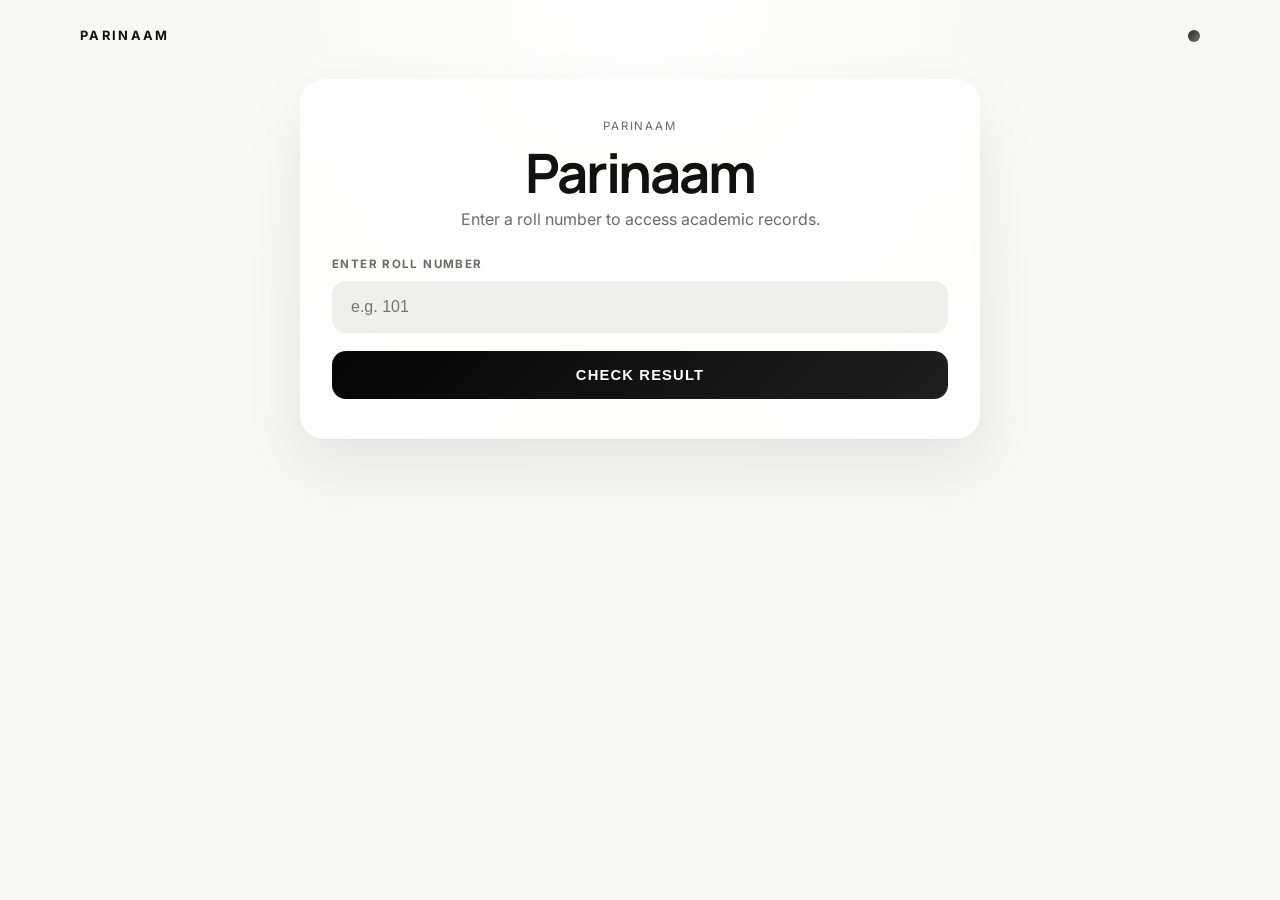
==== index.html @ 61f03b89 "Add static result checker site Made-with: Cursor" ====
<!DOCTYPE html>
<html lang="en">
<head>
  <meta charset="UTF-8">
  <meta name="viewport" content="width=device-width, initial-scale=1.0">
  <title>Parinaam</title>
  <link rel="preconnect" href="https://fonts.googleapis.com">
  <link rel="preconnect" href="https://fonts.gstatic.com" crossorigin>
  <link href="https://fonts.googleapis.com/css2?family=Inter:wght@400;500;600;700&family=Manrope:wght@600;700;800&display=swap" rel="stylesheet">
  <link rel="stylesheet" href="style.css">
</head>
<body>
  <!-- Top branding area -->
  <header class="top-bar">
    <p class="brand-name">Parinaam</p>
    <p class="brand-dot"></p>
  </header>

  <!-- Main wrapper keeps the layout centered -->
  <main class="page-wrapper">
    <!-- Search card -->
    <section class="search-card">
      <p class="eyebrow">Parinaam</p>
      <h1>Parinaam</h1>
      <p class="intro-text">Enter a roll number to access academic records.</p>

      <div class="input-group">
        <label for="rollNumber">Enter Roll Number</label>
        <input
          type="text"
          id="rollNumber"
          placeholder="e.g. 101"
          autocomplete="off"
        >
      </div>

      <button id="checkResultBtn">Check Result</button>
    </section>
  </main>

  <script src="script.js"></script>
</body>
</html>
---- style.css ----
/* Basic reset for better consistency */
* {
  margin: 0;
  padding: 0;
  box-sizing: border-box;
}

/* Simple color variables make the file easier to edit later */
:root {
  --background: #f6f6f4;
  --surface: #ffffff;
  --surface-soft: #efefec;
  --surface-muted: #e8e8e4;
  --text-main: #111111;
  --text-soft: #6b6b66;
  --shadow: 0 24px 60px rgba(17, 17, 17, 0.08);
  --pass: #1b7f46;
  --fail: #c43c2f;
}

/* Page background and alignment */
body {
  min-height: 100vh;
  font-family: "Inter", sans-serif;
  background:
    radial-gradient(circle at top, rgba(255, 255, 255, 0.95), rgba(246, 246, 244, 0.9) 45%),
    linear-gradient(180deg, #fcfcfb, var(--background));
  color: var(--text-main);
  padding: 28px 18px 48px;
}

/* Header styles */
.top-bar {
  width: min(1120px, 100%);
  margin: 0 auto 36px;
  display: flex;
  justify-content: space-between;
  align-items: center;
}

.brand-name {
  font-size: 0.8rem;
  letter-spacing: 0.18em;
  text-transform: uppercase;
  font-weight: 700;
}

.brand-dot {
  width: 12px;
  height: 12px;
  border-radius: 50%;
  background: linear-gradient(135deg, #111111, #666666);
  opacity: 0.9;
}

/* Wrapper gives full width control */
.page-wrapper {
  width: min(1120px, 100%);
  margin: 0 auto;
  display: flex;
  flex-direction: column;
  gap: 34px;
}

.result-shell {
  display: grid;
  gap: 24px;
}

.result-shell-head {
  display: flex;
  justify-content: space-between;
  align-items: flex-end;
  gap: 16px;
}

.result-page-title {
  font-family: "Manrope", sans-serif;
  font-size: clamp(2rem, 5vw, 3.6rem);
  letter-spacing: -0.05em;
  line-height: 1;
}

/* Search card on top */
.search-card {
  width: min(680px, 100%);
  margin: 0 auto;
  background: rgba(255, 255, 255, 0.78);
  backdrop-filter: blur(16px);
  border-radius: 24px;
  padding: 40px 32px;
  box-shadow: var(--shadow);
  text-align: center;
}

.eyebrow {
  font-size: 0.72rem;
  letter-spacing: 0.16em;
  text-transform: uppercase;
  color: var(--text-soft);
  margin-bottom: 12px;
}

.search-card h1 {
  font-family: "Manrope", sans-serif;
  font-size: clamp(2rem, 5vw, 3.4rem);
  letter-spacing: -0.04em;
  line-height: 1;
  margin-bottom: 10px;
}

.intro-text {
  color: var(--text-soft);
  margin-bottom: 28px;
}

/* Label and input spacing */
.input-group {
  display: flex;
  flex-direction: column;
  gap: 10px;
  margin-bottom: 18px;
  text-align: left;
}

.input-group label {
  font-size: 0.72rem;
  text-transform: uppercase;
  letter-spacing: 0.12em;
  color: var(--text-soft);
  font-weight: 700;
}

/* Input field styling */
.input-group input {
  padding: 16px 18px;
  border: 1px solid transparent;
  background: var(--surface-soft);
  border-radius: 14px;
  font-size: 1rem;
  outline: none;
  transition: background-color 0.3s ease, border-color 0.3s ease, box-shadow 0.3s ease;
}

.input-group input:focus {
  background: var(--surface);
  border-color: rgba(17, 17, 17, 0.18);
  box-shadow: 0 0 0 5px rgba(17, 17, 17, 0.05);
}

/* Button style */
button {
  width: 100%;
  padding: 16px;
  border: none;
  border-radius: 14px;
  background: linear-gradient(135deg, #050505, #1f1f1f);
  color: #ffffff;
  font-size: 0.92rem;
  letter-spacing: 0.08em;
  text-transform: uppercase;
  font-weight: 700;
  cursor: pointer;
  transition: transform 0.2s ease, box-shadow 0.3s ease, opacity 0.3s ease;
}

/* Hover effect for button */
button:hover {
  transform: translateY(-2px);
  box-shadow: 0 16px 30px rgba(0, 0, 0, 0.18);
  opacity: 0.96;
}

/* Result area below the card */
.result-box {
  min-height: 320px;
}

/* Animation class added from JavaScript */
.show-result {
  animation: fadeInUp 0.45s ease;
}

/* Pass and fail colors */
.status-pass {
  color: var(--pass);
  font-weight: bold;
}

.status-fail {
  color: var(--fail);
  font-weight: bold;
}

.not-found {
  color: var(--fail);
  font-weight: 700;
  text-align: center;
}

.message-detail {
  margin-top: 12px;
  color: var(--text-soft);
  text-align: center;
}

/* Empty state before user searches */
.empty-state {
  background: rgba(255, 255, 255, 0.74);
  border-radius: 24px;
  box-shadow: var(--shadow);
  padding: 40px 24px;
  text-align: center;
}

.empty-title {
  font-family: "Manrope", sans-serif;
  font-size: 1.5rem;
  margin-bottom: 8px;
}

.empty-text {
  color: var(--text-soft);
}

/* Main report layout */
.report {
  display: grid;
  gap: 24px;
}

.report-hero {
  display: grid;
  grid-template-columns: 1.2fr 0.6fr;
  align-items: end;
  gap: 20px;
}

.student-meta h2 {
  font-family: "Manrope", sans-serif;
  font-size: clamp(2.2rem, 4.8vw, 4rem);
  letter-spacing: -0.05em;
  line-height: 0.95;
  margin-bottom: 10px;
}

.meta-line {
  display: flex;
  flex-wrap: wrap;
  gap: 18px;
  color: var(--text-soft);
  text-transform: uppercase;
  letter-spacing: 0.1em;
  font-size: 0.72rem;
}

.hero-score {
  text-align: right;
}

.hero-score-value {
  display: block;
  font-family: "Manrope", sans-serif;
  font-size: clamp(2.4rem, 6vw, 4.4rem);
  font-weight: 800;
  letter-spacing: -0.06em;
}

.hero-score-label {
  font-size: 0.72rem;
  text-transform: uppercase;
  letter-spacing: 0.12em;
  color: var(--text-soft);
}

.summary-grid {
  display: grid;
  grid-template-columns: 1.1fr 0.9fr 1fr;
  gap: 20px;
}

.status-card {
  position: relative;
  overflow: hidden;
  border-radius: 22px;
  min-height: 180px;
  padding: 28px;
  color: #ffffff;
  background: linear-gradient(135deg, #050505, #222222);
  box-shadow: var(--shadow);
}

.status-card.fail-theme {
  background: linear-gradient(135deg, #6c1f17, #c43c2f);
}

.status-label {
  font-size: 0.68rem;
  text-transform: uppercase;
  letter-spacing: 0.14em;
  opacity: 0.8;
}

.status-value {
  font-family: "Manrope", sans-serif;
  font-size: clamp(2.4rem, 5vw, 4rem);
  font-style: italic;
  margin: 20px 0 28px;
}

.status-note {
  font-size: 0.76rem;
  text-transform: uppercase;
  letter-spacing: 0.12em;
  opacity: 0.85;
}

.status-shape {
  position: absolute;
  right: 18px;
  bottom: 18px;
  width: 74px;
  height: 74px;
  background: rgba(255, 255, 255, 0.12);
  transform: rotate(45deg);
  border-radius: 8px;
}

.score-ring-card,
.stats-card,
.marks-table {
  background: rgba(255, 255, 255, 0.78);
  border-radius: 22px;
  box-shadow: var(--shadow);
}

.score-ring-card {
  display: flex;
  align-items: center;
  justify-content: center;
  padding: 24px;
}

.score-ring {
  width: 170px;
  height: 170px;
  border-radius: 50%;
  background: conic-gradient(#111111 calc(var(--percentage) * 1%), #e9e9e5 0);
  display: flex;
  align-items: center;
  justify-content: center;
}

.score-ring::before {
  content: "";
  width: 128px;
  height: 128px;
  border-radius: 50%;
  background: var(--surface);
  box-shadow: inset 0 0 0 1px rgba(17, 17, 17, 0.05);
}

.score-content {
  position: absolute;
  text-align: center;
}

.score-content strong {
  display: block;
  font-family: "Manrope", sans-serif;
  font-size: 2rem;
}

.score-content span {
  font-size: 0.68rem;
  text-transform: uppercase;
  letter-spacing: 0.14em;
  color: var(--text-soft);
}

.stats-card {
  padding: 18px;
  display: grid;
  grid-template-columns: 1fr 1fr;
  gap: 12px;
}

.stat-box {
  background: var(--surface-soft);
  border-radius: 16px;
  padding: 18px;
}

.stat-label {
  display: block;
  font-size: 0.68rem;
  text-transform: uppercase;
  letter-spacing: 0.14em;
  color: var(--text-soft);
  margin-bottom: 8px;
}

.stat-value {
  font-family: "Manrope", sans-serif;
  font-size: 1.45rem;
  font-weight: 800;
  letter-spacing: -0.04em;
}

.marks-table {
  overflow: hidden;
}

.table-header {
  display: flex;
  justify-content: space-between;
  align-items: center;
  padding: 24px 28px;
  background: var(--surface-soft);
}

.table-header h3 {
  font-family: "Manrope", sans-serif;
  font-size: 1.2rem;
}

.table-label {
  font-size: 0.68rem;
  text-transform: uppercase;
  letter-spacing: 0.14em;
  color: var(--text-soft);
}

.marks-table table {
  width: 100%;
  border-collapse: collapse;
}

.marks-table th,
.marks-table td {
  padding: 18px 28px;
  text-align: left;
}

.marks-table th {
  background: #f0f0ed;
  font-size: 0.68rem;
  text-transform: uppercase;
  letter-spacing: 0.14em;
  color: var(--text-soft);
}

.marks-table td {
  background: rgba(255, 255, 255, 0.78);
}

.marks-table tbody tr + tr td {
  border-top: 1px solid rgba(17, 17, 17, 0.06);
}

.subject-name {
  font-weight: 600;
}

.subject-score {
  font-family: "Manrope", sans-serif;
  font-weight: 700;
}

.message-card {
  background: rgba(255, 255, 255, 0.78);
  border-radius: 22px;
  box-shadow: var(--shadow);
  padding: 34px 24px;
}

.back-link {
  display: inline-flex;
  align-items: center;
  justify-content: center;
  padding: 14px 18px;
  border-radius: 999px;
  background: rgba(255, 255, 255, 0.78);
  color: var(--text-main);
  text-decoration: none;
  font-size: 0.8rem;
  letter-spacing: 0.08em;
  text-transform: uppercase;
  font-weight: 700;
  box-shadow: var(--shadow);
  transition: transform 0.2s ease, box-shadow 0.3s ease, opacity 0.3s ease;
}

.back-link:hover {
  transform: translateY(-2px);
  box-shadow: 0 16px 30px rgba(0, 0, 0, 0.12);
  opacity: 0.96;
}

.inline-back-link {
  margin: 18px auto 0;
}

/* Small result animation */
@keyframes fadeInUp {
  from {
    opacity: 0;
    transform: translateY(12px);
  }

  to {
    opacity: 1;
    transform: translateY(0);
  }
}

/* Responsive adjustments for mobile */
@media (max-width: 900px) {
  .report-hero,
  .summary-grid {
    grid-template-columns: 1fr;
  }

  .hero-score {
    text-align: left;
  }
}

@media (max-width: 640px) {
  .top-bar {
    margin-bottom: 24px;
  }

  .result-shell-head {
    flex-direction: column;
    align-items: flex-start;
  }

  .search-card {
    padding: 28px 20px;
    border-radius: 20px;
  }

  .marks-table th,
  .marks-table td,
  .table-header {
    padding-left: 16px;
    padding-right: 16px;
  }

  .marks-table {
    overflow-x: auto;
  }

  .marks-table table {
    min-width: 480px;
  }
}
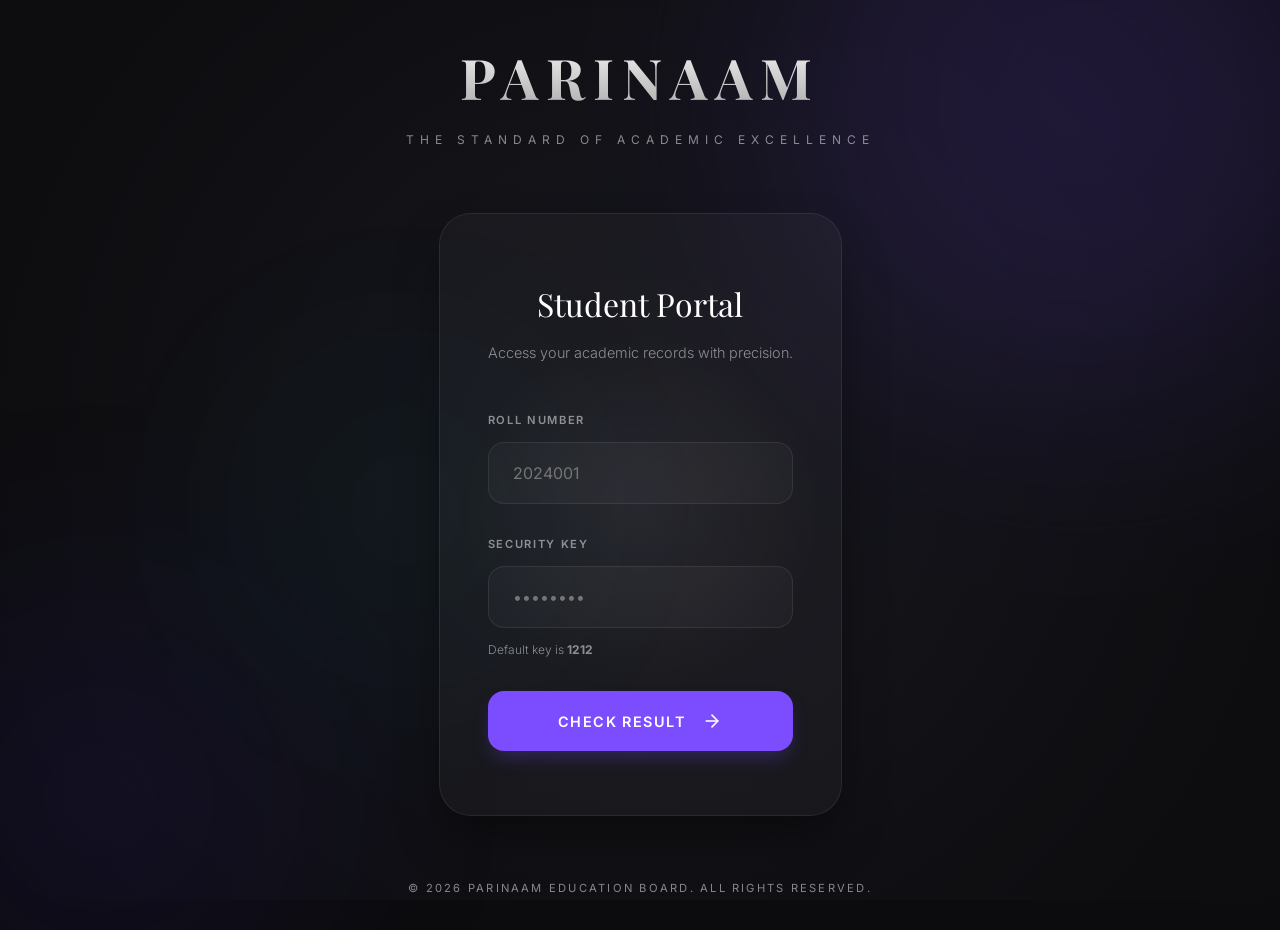
==== commit 0ad71873: "feat: polish Parinaam student portal" ====
--- a/index.html
+++ b/index.html
@@ -3,39 +3,62 @@
 <head>
   <meta charset="UTF-8">
   <meta name="viewport" content="width=device-width, initial-scale=1.0">
-  <title>Parinaam</title>
+  <title>Parinaam | Student Result Portal</title>
+  <link rel="stylesheet" href="style.css">
   <link rel="preconnect" href="https://fonts.googleapis.com">
   <link rel="preconnect" href="https://fonts.gstatic.com" crossorigin>
-  <link href="https://fonts.googleapis.com/css2?family=Inter:wght@400;500;600;700&family=Manrope:wght@600;700;800&display=swap" rel="stylesheet">
-  <link rel="stylesheet" href="style.css">
+  <link href="https://fonts.googleapis.com/css2?family=Inter:wght@300;400;500;600;700&family=Playfair+Display:ital,wght@0,700;1,700&display=swap" rel="stylesheet">
 </head>
 <body>
-  <!-- Top branding area -->
-  <header class="top-bar">
-    <p class="brand-name">Parinaam</p>
-    <p class="brand-dot"></p>
-  </header>
+  <div class="bg-decoration">
+    <div class="shape shape-1"></div>
+    <div class="shape shape-2"></div>
+    <div class="shape shape-3"></div>
+  </div>
 
-  <!-- Main wrapper keeps the layout centered -->
-  <main class="page-wrapper">
-    <!-- Search card -->
-    <section class="search-card">
-      <p class="eyebrow">Parinaam</p>
-      <h1>Parinaam</h1>
-      <p class="intro-text">Enter a roll number to access academic records.</p>
+  <main class="container">
+    <header class="header animate-fade-in">
+      <h1 class="brand">PARINAAM</h1>
+      <p class="tagline">The Standard of Academic Excellence</p>
+    </header>
 
-      <div class="input-group">
-        <label for="rollNumber">Enter Roll Number</label>
-        <input
-          type="text"
-          id="rollNumber"
-          placeholder="e.g. 101"
-          autocomplete="off"
-        >
+    <section class="login-section animate-slide-up">
+      <div class="glass-card login-card">
+        <div class="card-glow"></div>
+        <div class="card-header">
+          <h2>Student Portal</h2>
+          <p>Access your academic records with precision.</p>
+        </div>
+
+        <form class="login-form" id="loginForm">
+          <div class="input-group">
+            <label for="rollNumber">Roll Number</label>
+            <div class="input-wrapper">
+              <input type="text" id="rollNumber" placeholder="2024001" autocomplete="off" required>
+              <div class="input-focus-bg"></div>
+            </div>
+          </div>
+
+          <div class="input-group">
+            <label for="password">Security Key</label>
+            <div class="input-wrapper">
+              <input type="password" id="password" placeholder="••••••••" autocomplete="off" required>
+              <div class="input-focus-bg"></div>
+            </div>
+            <span class="helper-text">Default key is <strong>1212</strong></span>
+          </div>
+
+          <button type="button" id="checkResultBtn" class="btn-primary">
+            <span>Check Result</span>
+            <svg xmlns="http://www.w3.org/2000/svg" width="20" height="20" viewBox="0 0 24 24" fill="none" stroke="currentColor" stroke-width="2" stroke-linecap="round" stroke-linejoin="round" class="icon-arrow"><line x1="5" y1="12" x2="19" y2="12"></line><polyline points="12 5 19 12 12 19"></polyline></svg>
+          </button>
+        </form>
       </div>
+    </section>
 
-      <button id="checkResultBtn">Check Result</button>
-    </section>
+    <footer class="footer animate-fade-in">
+      <p>&copy; 2026 Parinaam Education Board. All rights reserved.</p>
+    </footer>
   </main>
 
   <script src="script.js"></script>
--- a/style.css
+++ b/style.css
@@ -1,511 +1,525 @@
-/* Basic reset for better consistency */
+:root {
+  --bg-color: #0c0c0e;
+  --card-bg: rgba(255, 255, 255, 0.03);
+  --glass-border: rgba(255, 255, 255, 0.08);
+  --text-primary: #ffffff;
+  --text-secondary: rgba(255, 255, 255, 0.5);
+  --accent-color: #7c4dff;
+  --accent-glow: rgba(124, 77, 255, 0.3);
+  --success-color: #00d2d3;
+  --error-color: #ff7675;
+  --font-sans: "Inter", system-ui, -apple-system, sans-serif;
+  --font-serif: "Playfair Display", serif;
+  --transition: all 0.4s cubic-bezier(0.16, 1, 0.3, 1);
+}
+
 * {
   margin: 0;
   padding: 0;
   box-sizing: border-box;
 }
 
-/* Simple color variables make the file easier to edit later */
-:root {
-  --background: #f6f6f4;
-  --surface: #ffffff;
-  --surface-soft: #efefec;
-  --surface-muted: #e8e8e4;
-  --text-main: #111111;
-  --text-soft: #6b6b66;
-  --shadow: 0 24px 60px rgba(17, 17, 17, 0.08);
-  --pass: #1b7f46;
-  --fail: #c43c2f;
-}
-
-/* Page background and alignment */
 body {
+  font-family: var(--font-sans);
+  background-color: var(--bg-color);
+  color: var(--text-primary);
+  line-height: 1.6;
+  overflow-x: hidden;
   min-height: 100vh;
-  font-family: "Inter", sans-serif;
-  background:
-    radial-gradient(circle at top, rgba(255, 255, 255, 0.95), rgba(246, 246, 244, 0.9) 45%),
-    linear-gradient(180deg, #fcfcfb, var(--background));
-  color: var(--text-main);
-  padding: 28px 18px 48px;
-}
-
-/* Header styles */
-.top-bar {
-  width: min(1120px, 100%);
-  margin: 0 auto 36px;
+}
+
+.bg-decoration {
+  position: fixed;
+  inset: 0;
+  z-index: -1;
+  background: radial-gradient(circle at 50% 50%, #16161d 0%, #0c0c0e 100%);
+}
+
+.shape {
+  position: absolute;
+  filter: blur(120px);
+  opacity: 0.15;
+  border-radius: 50%;
+}
+
+.shape-1 {
+  width: 600px;
+  height: 600px;
+  background: var(--accent-color);
+  top: -200px;
+  right: -100px;
+  animation: float 20s infinite alternate;
+}
+
+.shape-2 {
+  width: 400px;
+  height: 400px;
+  background: #341f97;
+  bottom: -100px;
+  left: -100px;
+  animation: float 15s infinite alternate-reverse;
+}
+
+.shape-3 {
+  width: 300px;
+  height: 300px;
+  background: var(--success-color);
+  top: 40%;
+  left: 20%;
+  opacity: 0.05;
+}
+
+@keyframes float {
+  0% { transform: translate(0, 0) scale(1); }
+  100% { transform: translate(50px, 50px) scale(1.1); }
+}
+
+.container {
+  max-width: 1200px;
+  margin: 0 auto;
+  padding: 2rem;
+  display: flex;
+  flex-direction: column;
+  align-items: center;
+  justify-content: center;
+  min-height: 100vh;
+}
+
+.header {
+  width: 100%;
+}
+
+.brand {
+  font-family: var(--font-serif);
+  font-size: 3.5rem;
+  letter-spacing: 0.15em;
+  font-weight: 700;
+  margin-bottom: 0.5rem;
+  text-align: center;
+  background: linear-gradient(to bottom, #ffffff, #a0a0a0);
+  -webkit-background-clip: text;
+  -webkit-text-fill-color: transparent;
+}
+
+.tagline {
+  font-size: 0.75rem;
+  text-transform: uppercase;
+  letter-spacing: 0.5em;
+  color: var(--text-secondary);
+  margin-bottom: 4rem;
+  text-align: center;
+}
+
+.glass-card {
+  background: var(--card-bg);
+  backdrop-filter: blur(20px);
+  -webkit-backdrop-filter: blur(20px);
+  border: 1px solid var(--glass-border);
+  border-radius: 2rem;
+  position: relative;
+  overflow: hidden;
+  box-shadow: 0 25px 50px -12px rgba(0, 0, 0, 0.5);
+  transition: var(--transition);
+  transform-style: preserve-3d;
+  perspective: 1000px;
+}
+
+.glass-card:hover {
+  transform: translateY(-5px) rotateX(2deg);
+  border-color: rgba(255, 255, 255, 0.15);
+  box-shadow: 0 35px 60px -12px rgba(0, 0, 0, 0.6);
+}
+
+.card-glow {
+  position: absolute;
+  inset: 0;
+  background: radial-gradient(circle at var(--x, 50%) var(--y, 50%), rgba(255, 255, 255, 0.05) 0%, transparent 50%);
+  pointer-events: none;
+}
+
+.login-card {
+  padding: 4rem 3rem;
+  width: 100%;
+  max-width: 480px;
+}
+
+.card-header {
+  margin-bottom: 3rem;
+  text-align: center;
+}
+
+.card-header h2 {
+  font-family: var(--font-serif);
+  font-size: 2rem;
+  margin-bottom: 0.75rem;
+  font-weight: 400;
+}
+
+.card-header p {
+  color: var(--text-secondary);
+  font-size: 0.9rem;
+  font-weight: 300;
+}
+
+.input-group {
+  margin-bottom: 2rem;
+}
+
+.input-group label {
+  display: block;
+  font-size: 0.7rem;
+  font-weight: 600;
+  margin-bottom: 0.75rem;
+  text-transform: uppercase;
+  letter-spacing: 0.15em;
+  color: var(--text-secondary);
+}
+
+.input-wrapper {
+  position: relative;
+}
+
+.input-wrapper input {
+  width: 100%;
+  padding: 1.25rem 1.5rem;
+  background: rgba(255, 255, 255, 0.03);
+  border: 1px solid var(--glass-border);
+  border-radius: 1rem;
+  color: white;
+  font-family: inherit;
+  font-size: 1rem;
+  transition: var(--transition);
+}
+
+.input-wrapper input:focus {
+  outline: none;
+  background: rgba(255, 255, 255, 0.05);
+  border-color: var(--accent-color);
+}
+
+.input-focus-bg {
+  position: absolute;
+  inset: 0;
+  border-radius: 1rem;
+  box-shadow: 0 0 20px var(--accent-glow);
+  opacity: 0;
+  transition: var(--transition);
+  pointer-events: none;
+}
+
+.input-wrapper input:focus + .input-focus-bg {
+  opacity: 1;
+}
+
+.helper-text {
+  display: block;
+  font-size: 0.75rem;
+  color: var(--text-secondary);
+  margin-top: 0.75rem;
+  font-weight: 300;
+}
+
+.btn-primary,
+.btn-secondary {
+  border: none;
+  cursor: pointer;
+  transition: var(--transition);
+  font-family: inherit;
+}
+
+.btn-primary {
+  width: 100%;
+  padding: 1.25rem;
+  background: var(--accent-color);
+  color: white;
+  border-radius: 1rem;
+  font-size: 0.9rem;
+  font-weight: 600;
+  text-transform: uppercase;
+  letter-spacing: 0.1em;
+  display: flex;
+  align-items: center;
+  justify-content: center;
+  gap: 1rem;
+  box-shadow: 0 10px 20px -5px var(--accent-glow);
+}
+
+.btn-primary:hover {
+  background: #8c61ff;
+  transform: translateY(-2px);
+  box-shadow: 0 15px 30px -5px var(--accent-glow);
+}
+
+.btn-primary:active,
+.btn-secondary:active {
+  transform: translateY(0);
+}
+
+.btn-primary:disabled {
+  cursor: wait;
+  opacity: 0.8;
+}
+
+.result-page .header {
   display: flex;
   justify-content: space-between;
   align-items: center;
-}
-
-.brand-name {
+  margin-bottom: 4rem;
+}
+
+.result-page .brand {
+  font-size: 1.75rem;
+  margin-bottom: 0;
+  text-align: left;
+}
+
+.btn-back {
+  text-decoration: none;
+  color: var(--text-secondary);
   font-size: 0.8rem;
-  letter-spacing: 0.18em;
-  text-transform: uppercase;
+  text-transform: uppercase;
+  letter-spacing: 0.1em;
+  display: flex;
+  align-items: center;
+  gap: 0.75rem;
+  transition: var(--transition);
+  padding: 0.75rem 1.25rem;
+  border-radius: 0.75rem;
+  border: 1px solid var(--glass-border);
+}
+
+.btn-back:hover {
+  color: white;
+  background: rgba(255, 255, 255, 0.05);
+  border-color: rgba(255, 255, 255, 0.2);
+}
+
+.result-section {
+  width: 100%;
+}
+
+.result-card {
+  padding: 4rem;
+  width: 100%;
+  max-width: 1000px;
+}
+
+.result-header {
+  display: flex;
+  justify-content: space-between;
+  align-items: flex-start;
+  gap: 2rem;
+}
+
+.meta-label {
+  font-size: 0.65rem;
+  text-transform: uppercase;
+  letter-spacing: 0.2em;
+  color: var(--accent-color);
   font-weight: 700;
-}
-
-.brand-dot {
-  width: 12px;
-  height: 12px;
-  border-radius: 50%;
-  background: linear-gradient(135deg, #111111, #666666);
-  opacity: 0.9;
-}
-
-/* Wrapper gives full width control */
-.page-wrapper {
-  width: min(1120px, 100%);
-  margin: 0 auto;
-  display: flex;
-  flex-direction: column;
-  gap: 34px;
-}
-
-.result-shell {
+  display: block;
+  margin-bottom: 0.75rem;
+}
+
+.student-info h2 {
+  font-family: var(--font-serif);
+  font-size: 3rem;
+  margin-bottom: 0.5rem;
+  font-weight: 400;
+}
+
+.roll-display {
+  color: var(--text-secondary);
+  font-size: 1.1rem;
+  font-weight: 300;
+}
+
+.status-container {
+  display: flex;
+  align-items: flex-start;
+  justify-content: flex-end;
+}
+
+.status-badge {
+  padding: 0.75rem 2rem;
+  border-radius: 3rem;
+  font-weight: 700;
+  font-size: 0.8rem;
+  text-transform: uppercase;
+  letter-spacing: 0.2em;
+}
+
+.status-badge.pass {
+  background: rgba(0, 210, 211, 0.1);
+  color: var(--success-color);
+  border: 1px solid rgba(0, 210, 211, 0.2);
+}
+
+.status-badge.fail {
+  background: rgba(255, 118, 117, 0.1);
+  color: var(--error-color);
+  border: 1px solid rgba(255, 118, 117, 0.2);
+}
+
+.stats-grid {
   display: grid;
-  gap: 24px;
-}
-
-.result-shell-head {
-  display: flex;
-  justify-content: space-between;
-  align-items: flex-end;
-  gap: 16px;
-}
-
-.result-page-title {
-  font-family: "Manrope", sans-serif;
-  font-size: clamp(2rem, 5vw, 3.6rem);
-  letter-spacing: -0.05em;
+  grid-template-columns: 1.5fr 1fr 1fr;
+  gap: 3rem;
+  margin: 4rem 0;
+  padding: 3rem 0;
+  border-top: 1px solid var(--glass-border);
+  border-bottom: 1px solid var(--glass-border);
+}
+
+.stat-item.highlight .stat-value {
+  font-size: 3.5rem;
+  color: white;
   line-height: 1;
 }
 
-/* Search card on top */
-.search-card {
-  width: min(680px, 100%);
-  margin: 0 auto;
-  background: rgba(255, 255, 255, 0.78);
-  backdrop-filter: blur(16px);
-  border-radius: 24px;
-  padding: 40px 32px;
-  box-shadow: var(--shadow);
-  text-align: center;
-}
-
-.eyebrow {
-  font-size: 0.72rem;
-  letter-spacing: 0.16em;
-  text-transform: uppercase;
-  color: var(--text-soft);
-  margin-bottom: 12px;
-}
-
-.search-card h1 {
-  font-family: "Manrope", sans-serif;
-  font-size: clamp(2rem, 5vw, 3.4rem);
-  letter-spacing: -0.04em;
-  line-height: 1;
-  margin-bottom: 10px;
-}
-
-.intro-text {
-  color: var(--text-soft);
-  margin-bottom: 28px;
-}
-
-/* Label and input spacing */
-.input-group {
-  display: flex;
-  flex-direction: column;
-  gap: 10px;
-  margin-bottom: 18px;
+.stat-label {
+  font-size: 0.65rem;
+  text-transform: uppercase;
+  letter-spacing: 0.15em;
+  color: var(--text-secondary);
+  margin-bottom: 1rem;
+  display: block;
+}
+
+.stat-value {
+  font-size: 2rem;
+  font-weight: 300;
+  display: block;
+}
+
+.progress-bar {
+  width: 100%;
+  height: 4px;
+  background: rgba(255, 255, 255, 0.05);
+  border-radius: 2px;
+  margin-top: 1.5rem;
+  overflow: hidden;
+}
+
+.progress-fill {
+  height: 100%;
+  background: var(--accent-color);
+  box-shadow: 0 0 15px var(--accent-glow);
+}
+
+.table-container {
+  width: 100%;
+  overflow-x: auto;
+}
+
+.marks-table {
+  width: 100%;
+  border-collapse: collapse;
+}
+
+.marks-table th {
   text-align: left;
-}
-
-.input-group label {
-  font-size: 0.72rem;
-  text-transform: uppercase;
-  letter-spacing: 0.12em;
-  color: var(--text-soft);
+  padding: 1.5rem 1rem;
+  font-size: 0.65rem;
+  text-transform: uppercase;
+  letter-spacing: 0.15em;
+  color: var(--text-secondary);
+  border-bottom: 1px solid var(--glass-border);
+}
+
+.marks-table td {
+  padding: 2rem 1rem;
+  border-bottom: 1px solid var(--glass-border);
+  font-size: 1rem;
+  font-weight: 300;
+}
+
+.badge-small {
+  font-size: 0.65rem;
+  text-transform: uppercase;
+  letter-spacing: 0.1em;
   font-weight: 700;
 }
 
-/* Input field styling */
-.input-group input {
-  padding: 16px 18px;
-  border: 1px solid transparent;
-  background: var(--surface-soft);
-  border-radius: 14px;
-  font-size: 1rem;
-  outline: none;
-  transition: background-color 0.3s ease, border-color 0.3s ease, box-shadow 0.3s ease;
-}
-
-.input-group input:focus {
-  background: var(--surface);
-  border-color: rgba(17, 17, 17, 0.18);
-  box-shadow: 0 0 0 5px rgba(17, 17, 17, 0.05);
-}
-
-/* Button style */
-button {
-  width: 100%;
-  padding: 16px;
-  border: none;
-  border-radius: 14px;
-  background: linear-gradient(135deg, #050505, #1f1f1f);
-  color: #ffffff;
-  font-size: 0.92rem;
-  letter-spacing: 0.08em;
-  text-transform: uppercase;
-  font-weight: 700;
-  cursor: pointer;
-  transition: transform 0.2s ease, box-shadow 0.3s ease, opacity 0.3s ease;
-}
-
-/* Hover effect for button */
-button:hover {
-  transform: translateY(-2px);
-  box-shadow: 0 16px 30px rgba(0, 0, 0, 0.18);
-  opacity: 0.96;
-}
-
-/* Result area below the card */
-.result-box {
-  min-height: 320px;
-}
-
-/* Animation class added from JavaScript */
-.show-result {
-  animation: fadeInUp 0.45s ease;
-}
-
-/* Pass and fail colors */
-.status-pass {
-  color: var(--pass);
-  font-weight: bold;
-}
-
-.status-fail {
-  color: var(--fail);
-  font-weight: bold;
-}
-
-.not-found {
-  color: var(--fail);
-  font-weight: 700;
-  text-align: center;
-}
-
-.message-detail {
-  margin-top: 12px;
-  color: var(--text-soft);
-  text-align: center;
-}
-
-/* Empty state before user searches */
-.empty-state {
-  background: rgba(255, 255, 255, 0.74);
-  border-radius: 24px;
-  box-shadow: var(--shadow);
-  padding: 40px 24px;
-  text-align: center;
-}
-
-.empty-title {
-  font-family: "Manrope", sans-serif;
-  font-size: 1.5rem;
-  margin-bottom: 8px;
-}
-
-.empty-text {
-  color: var(--text-soft);
-}
-
-/* Main report layout */
-.report {
-  display: grid;
-  gap: 24px;
-}
-
-.report-hero {
-  display: grid;
-  grid-template-columns: 1.2fr 0.6fr;
-  align-items: end;
-  gap: 20px;
-}
-
-.student-meta h2 {
-  font-family: "Manrope", sans-serif;
-  font-size: clamp(2.2rem, 4.8vw, 4rem);
-  letter-spacing: -0.05em;
-  line-height: 0.95;
-  margin-bottom: 10px;
-}
-
-.meta-line {
-  display: flex;
-  flex-wrap: wrap;
-  gap: 18px;
-  color: var(--text-soft);
-  text-transform: uppercase;
-  letter-spacing: 0.1em;
-  font-size: 0.72rem;
-}
-
-.hero-score {
-  text-align: right;
-}
-
-.hero-score-value {
-  display: block;
-  font-family: "Manrope", sans-serif;
-  font-size: clamp(2.4rem, 6vw, 4.4rem);
-  font-weight: 800;
-  letter-spacing: -0.06em;
-}
-
-.hero-score-label {
-  font-size: 0.72rem;
-  text-transform: uppercase;
-  letter-spacing: 0.12em;
-  color: var(--text-soft);
-}
-
-.summary-grid {
-  display: grid;
-  grid-template-columns: 1.1fr 0.9fr 1fr;
-  gap: 20px;
-}
-
-.status-card {
-  position: relative;
-  overflow: hidden;
-  border-radius: 22px;
-  min-height: 180px;
-  padding: 28px;
-  color: #ffffff;
-  background: linear-gradient(135deg, #050505, #222222);
-  box-shadow: var(--shadow);
-}
-
-.status-card.fail-theme {
-  background: linear-gradient(135deg, #6c1f17, #c43c2f);
-}
-
-.status-label {
-  font-size: 0.68rem;
-  text-transform: uppercase;
-  letter-spacing: 0.14em;
-  opacity: 0.8;
-}
-
-.status-value {
-  font-family: "Manrope", sans-serif;
-  font-size: clamp(2.4rem, 5vw, 4rem);
-  font-style: italic;
-  margin: 20px 0 28px;
-}
-
-.status-note {
-  font-size: 0.76rem;
-  text-transform: uppercase;
-  letter-spacing: 0.12em;
-  opacity: 0.85;
-}
-
-.status-shape {
-  position: absolute;
-  right: 18px;
-  bottom: 18px;
-  width: 74px;
-  height: 74px;
-  background: rgba(255, 255, 255, 0.12);
-  transform: rotate(45deg);
-  border-radius: 8px;
-}
-
-.score-ring-card,
-.stats-card,
-.marks-table {
-  background: rgba(255, 255, 255, 0.78);
-  border-radius: 22px;
-  box-shadow: var(--shadow);
-}
-
-.score-ring-card {
-  display: flex;
-  align-items: center;
-  justify-content: center;
-  padding: 24px;
-}
-
-.score-ring {
-  width: 170px;
-  height: 170px;
-  border-radius: 50%;
-  background: conic-gradient(#111111 calc(var(--percentage) * 1%), #e9e9e5 0);
-  display: flex;
-  align-items: center;
-  justify-content: center;
-}
-
-.score-ring::before {
-  content: "";
-  width: 128px;
-  height: 128px;
-  border-radius: 50%;
-  background: var(--surface);
-  box-shadow: inset 0 0 0 1px rgba(17, 17, 17, 0.05);
-}
-
-.score-content {
-  position: absolute;
-  text-align: center;
-}
-
-.score-content strong {
-  display: block;
-  font-family: "Manrope", sans-serif;
-  font-size: 2rem;
-}
-
-.score-content span {
-  font-size: 0.68rem;
-  text-transform: uppercase;
-  letter-spacing: 0.14em;
-  color: var(--text-soft);
-}
-
-.stats-card {
-  padding: 18px;
-  display: grid;
-  grid-template-columns: 1fr 1fr;
-  gap: 12px;
-}
-
-.stat-box {
-  background: var(--surface-soft);
-  border-radius: 16px;
-  padding: 18px;
-}
-
-.stat-label {
-  display: block;
-  font-size: 0.68rem;
-  text-transform: uppercase;
-  letter-spacing: 0.14em;
-  color: var(--text-soft);
-  margin-bottom: 8px;
-}
-
-.stat-value {
-  font-family: "Manrope", sans-serif;
-  font-size: 1.45rem;
-  font-weight: 800;
-  letter-spacing: -0.04em;
-}
-
-.marks-table {
-  overflow: hidden;
-}
-
-.table-header {
-  display: flex;
-  justify-content: space-between;
-  align-items: center;
-  padding: 24px 28px;
-  background: var(--surface-soft);
-}
-
-.table-header h3 {
-  font-family: "Manrope", sans-serif;
-  font-size: 1.2rem;
-}
-
-.table-label {
-  font-size: 0.68rem;
-  text-transform: uppercase;
-  letter-spacing: 0.14em;
-  color: var(--text-soft);
-}
-
-.marks-table table {
-  width: 100%;
-  border-collapse: collapse;
-}
-
-.marks-table th,
-.marks-table td {
-  padding: 18px 28px;
-  text-align: left;
-}
-
-.marks-table th {
-  background: #f0f0ed;
-  font-size: 0.68rem;
-  text-transform: uppercase;
-  letter-spacing: 0.14em;
-  color: var(--text-soft);
-}
-
-.marks-table td {
-  background: rgba(255, 255, 255, 0.78);
-}
-
-.marks-table tbody tr + tr td {
-  border-top: 1px solid rgba(17, 17, 17, 0.06);
-}
-
-.subject-name {
-  font-weight: 600;
-}
-
-.subject-score {
-  font-family: "Manrope", sans-serif;
-  font-weight: 700;
-}
-
-.message-card {
-  background: rgba(255, 255, 255, 0.78);
-  border-radius: 22px;
-  box-shadow: var(--shadow);
-  padding: 34px 24px;
-}
-
-.back-link {
+.badge-small.pass {
+  color: var(--success-color);
+}
+
+.badge-small.fail {
+  color: var(--error-color);
+}
+
+.result-footer {
+  margin-top: 2rem;
+  display: flex;
+  justify-content: flex-end;
+}
+
+.btn-secondary {
+  padding: 1rem 1.4rem;
+  border-radius: 1rem;
+  background: rgba(255, 255, 255, 0.06);
+  color: white;
+  border: 1px solid var(--glass-border);
   display: inline-flex;
   align-items: center;
+  gap: 0.75rem;
+  font-size: 0.82rem;
+  text-transform: uppercase;
+  letter-spacing: 0.08em;
+}
+
+.btn-secondary:hover {
+  background: rgba(255, 255, 255, 0.1);
+  border-color: rgba(255, 255, 255, 0.18);
+}
+
+.empty-state,
+.message-card {
+  text-align: center;
+  padding: 3rem 1rem;
+}
+
+.empty-title,
+.message-title {
+  font-family: var(--font-serif);
+  font-size: 2rem;
+  margin-bottom: 0.75rem;
+}
+
+.empty-text,
+.message-detail {
+  color: var(--text-secondary);
+}
+
+.message-title.error {
+  color: var(--error-color);
+}
+
+.inline-back-link {
+  margin-top: 1.5rem;
   justify-content: center;
-  padding: 14px 18px;
-  border-radius: 999px;
-  background: rgba(255, 255, 255, 0.78);
-  color: var(--text-main);
-  text-decoration: none;
-  font-size: 0.8rem;
-  letter-spacing: 0.08em;
-  text-transform: uppercase;
-  font-weight: 700;
-  box-shadow: var(--shadow);
-  transition: transform 0.2s ease, box-shadow 0.3s ease, opacity 0.3s ease;
-}
-
-.back-link:hover {
-  transform: translateY(-2px);
-  box-shadow: 0 16px 30px rgba(0, 0, 0, 0.12);
-  opacity: 0.96;
-}
-
-.inline-back-link {
-  margin: 18px auto 0;
-}
-
-/* Small result animation */
-@keyframes fadeInUp {
+  display: inline-flex;
+}
+
+.footer {
+  margin-top: 4rem;
+  color: var(--text-secondary);
+  font-size: 0.7rem;
+  text-transform: uppercase;
+  letter-spacing: 0.2em;
+  text-align: center;
+}
+
+@keyframes fadeIn {
+  from { opacity: 0; }
+  to { opacity: 1; }
+}
+
+@keyframes slideUp {
   from {
     opacity: 0;
-    transform: translateY(12px);
+    transform: translateY(40px);
   }
 
   to {
@@ -514,45 +528,69 @@
   }
 }
 
-/* Responsive adjustments for mobile */
+.animate-fade-in {
+  animation: fadeIn 1.5s ease forwards;
+}
+
+.animate-slide-up {
+  animation: slideUp 1s cubic-bezier(0.16, 1, 0.3, 1) forwards;
+}
+
+.show-result {
+  animation: slideUp 0.7s cubic-bezier(0.16, 1, 0.3, 1) forwards;
+}
+
 @media (max-width: 900px) {
-  .report-hero,
-  .summary-grid {
+  .stats-grid {
     grid-template-columns: 1fr;
-  }
-
-  .hero-score {
-    text-align: left;
-  }
-}
-
-@media (max-width: 640px) {
-  .top-bar {
-    margin-bottom: 24px;
-  }
-
-  .result-shell-head {
+    gap: 2rem;
+  }
+
+  .result-card {
+    padding: 2rem;
+  }
+
+  .student-info h2 {
+    font-size: 2.5rem;
+  }
+}
+
+@media (max-width: 600px) {
+  .container {
+    padding: 1.25rem;
+  }
+
+  .brand {
+    font-size: 2.5rem;
+  }
+
+  .tagline {
+    letter-spacing: 0.28em;
+    margin-bottom: 2.5rem;
+  }
+
+  .login-card {
+    padding: 3rem 2rem;
+  }
+
+  .result-page .header,
+  .result-header,
+  .result-footer {
     flex-direction: column;
-    align-items: flex-start;
-  }
-
-  .search-card {
-    padding: 28px 20px;
-    border-radius: 20px;
-  }
-
-  .marks-table th,
-  .marks-table td,
-  .table-header {
-    padding-left: 16px;
-    padding-right: 16px;
+    gap: 1.5rem;
+  }
+
+  .result-page .brand {
+    text-align: center;
+  }
+
+  .btn-back,
+  .btn-secondary {
+    width: 100%;
+    justify-content: center;
   }
 
   .marks-table {
-    overflow-x: auto;
-  }
-
-  .marks-table table {
-    min-width: 480px;
-  }
-}
+    min-width: 560px;
+  }
+}
